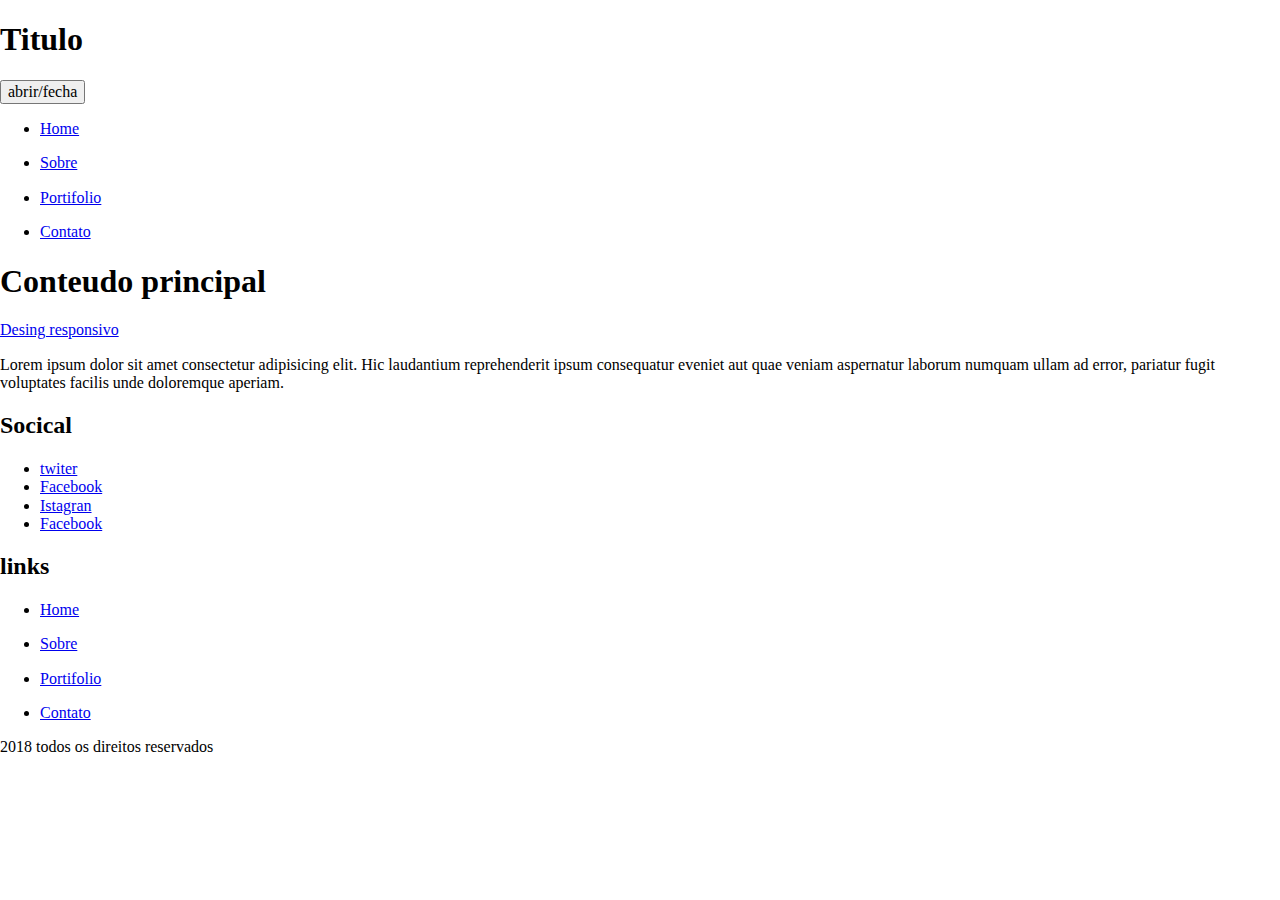
==== index.html @ 0a58e66d "primary commit" ====
<!DOCTYPE html>
<html lang="pt-br">

<head>
    <meta charset="UTF-8">
    <meta name="viewport" content="width=device-width, initial-scale=1.0">
    <meta http-equiv="X-UA-Compatible" content="ie=edge">
    <link rel="stylesheet" href="css/normalize.css">
    <link rel="stylesheet" href="css/style.css">
    <title>Empresa</title>

</head>

<body>

    <header>
        <h1>Titulo </h1>
        <nav>
            <button>abrir/fecha</button>
            <ul>
                <li>
                    <a href="index.html">Home</a>
                </li>
            </ul>
            <ul>
                <li>
                    <a href="sobre.html">Sobre</a>
                </li>
            </ul>
            <ul>
                <li>
                    <a href="portifolio.html">Portifolio</a>
                </li>
            </ul>
            <ul>
                <li>
                    <a href="contato.html">Contato</a>
                </li>
            </ul>
        </nav>
    </header>

    <main>
        <h1>Conteudo principal</h1>
    </main>

    <footer>
        <div>
            <div>
                <a href="index.html">Desing responsivo</a>
                <p>
                    Lorem ipsum dolor sit amet consectetur adipisicing elit. Hic laudantium reprehenderit ipsum consequatur eveniet aut quae
                    veniam aspernatur laborum numquam ullam ad error, pariatur fugit voluptates facilis unde doloremque aperiam.
                </p>
            </div>
            <div>
                <h2>Socical</h2>
                <ul>
                    <li>
                        <a href="http://twiter.com" target="_blank"> twiter </a>
                    </li>
                    <li>
                        <a href="http://facebook.com" target="_blank"> Facebook </a>
                    </li>
                    <li>
                        <a href="http://istagran.com" target="_blank"> Istagran </a>
                    </li>
                    <li>
                        <a href="http://facebook.com" target="_blank"> Facebook </a>
                    </li>
                </ul>
            </div>
            <div>
                <h2>links</h2>
                <ul>
                    <li>
                        <a href="index.html">Home</a>
                    </li>
                </ul>
                <ul>
                    <li>
                        <a href="sobre.html">Sobre</a>
                    </li>
                </ul>
                <ul>
                    <li>
                        <a href="portifolio.html">Portifolio</a>
                    </li>
                </ul>
                <ul>
                    <li>
                        <a href="contato.html">Contato</a>
                    </li>
                </ul>
            </div>
        </div>
        <div>2018 todos os direitos reservados</div>
    </footer>

</body>

</html>
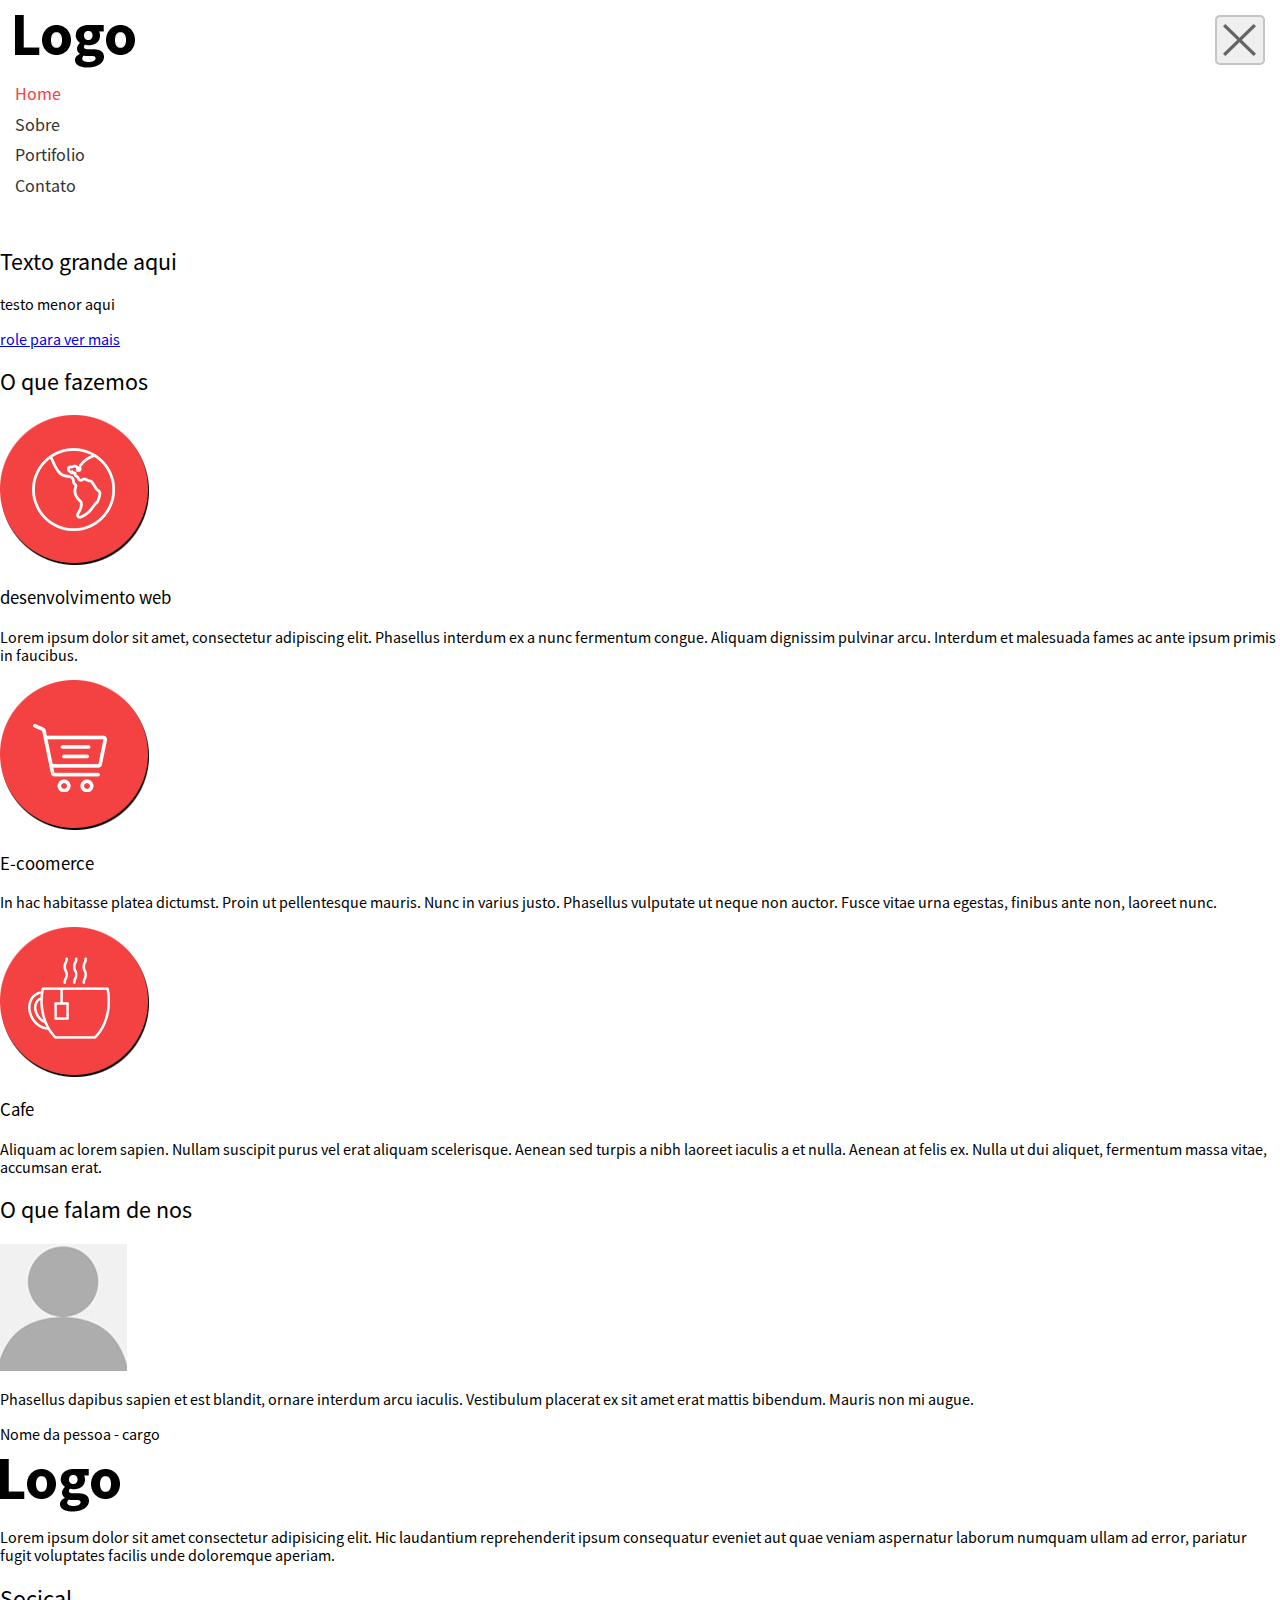
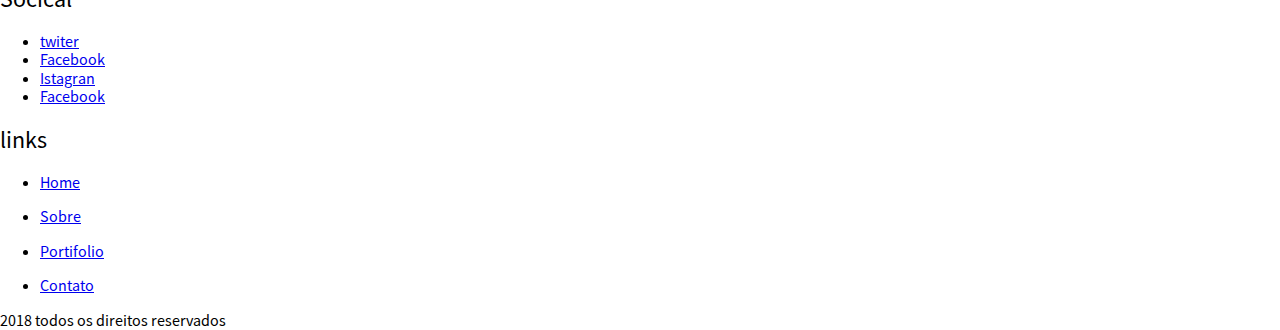
==== commit afbc0403: "dev css" ====
--- a/index.html
+++ b/index.html
@@ -13,41 +13,77 @@
 
 <body>
 
-    <header>
-        <h1>Titulo </h1>
-        <nav>
-            <button>abrir/fecha</button>
-            <ul>
+    <header class="cabecalho">
+        <h1 class="logo">Titulo </h1>
+        <nav class="menu-principal">
+            <button class="menu-principal__btn menu-principal__btn--fechar">abrir/fecha</button>
+            <ul class="menu-principal__lista">
                 <li>
-                    <a href="index.html">Home</a>
+                    <a class="menu-principal__item menu-principal__item--atual" href="index.html">Home</a>
                 </li>
-            </ul>
-            <ul>
                 <li>
-                    <a href="sobre.html">Sobre</a>
+                    <a class="menu-principal__item" href="sobre.html">Sobre</a>
                 </li>
-            </ul>
-            <ul>
                 <li>
-                    <a href="portifolio.html">Portifolio</a>
+                    <a class="menu-principal__item" href="portifolio.html">Portifolio</a>
                 </li>
-            </ul>
-            <ul>
                 <li>
-                    <a href="contato.html">Contato</a>
+                    <a class="menu-principal__item" href="contato.html">Contato</a>
                 </li>
             </ul>
         </nav>
     </header>
 
     <main>
-        <h1>Conteudo principal</h1>
+        <header>
+            <h2>Texto grande aqui</h2>
+            <p>testo menor aqui</p>
+            <a href="#servicos">role para ver mais</a>
+        </header>
+        <section id="servicos">
+            <h2>O que fazemos</h2>
+            <section>
+                <img src="img/icone-desenvolvimento-web.png" alt="icone planeta terra">
+                <h3>desenvolvimento web</h3>
+                <p>Lorem ipsum dolor sit amet, consectetur adipiscing elit. Phasellus interdum ex a nunc fermentum congue. Aliquam
+                    dignissim pulvinar arcu. Interdum et malesuada fames ac ante ipsum primis in faucibus. </p>
+            </section>
+        </section>
+        <section>
+            <img src="img/icone-carrinho-compras.png" alt="icone carrinho de compras">
+            <h3>E-coomerce</h3>
+            <p>
+                In hac habitasse platea dictumst. Proin ut pellentesque mauris. Nunc in varius justo. Phasellus vulputate ut neque non auctor.
+                Fusce vitae urna egestas, finibus ante non, laoreet nunc.
+            </p>
+        </section>
+        <section>
+            <img src="img/icone-cafe.png" alt="icone xicara de cafe">
+            <h3>Cafe</h3>
+            <p>
+                Aliquam ac lorem sapien. Nullam suscipit purus vel erat aliquam scelerisque. Aenean sed turpis a nibh laoreet iaculis a et
+                nulla. Aenean at felis ex. Nulla ut dui aliquet, fermentum massa vitae, accumsan erat.
+            </p>
+        </section>
+        <section>
+            <h2>O que falam de nos</h2>
+            <section>
+                <img src="img/depoimentos/pessoa-1.jpg" alt="foto da pessoa de depoimento">
+                <p>
+                    Phasellus dapibus sapien et est blandit, ornare interdum arcu iaculis. Vestibulum placerat ex sit amet erat mattis bibendum.
+                    Mauris non mi augue.
+                </p>
+                <p>
+                    Nome da pessoa - cargo
+                </p>
+            </section>
+        </section>
     </main>
 
     <footer>
         <div>
             <div>
-                <a href="index.html">Desing responsivo</a>
+                <a href="index.html" class="logo">Desing responsivo</a>
                 <p>
                     Lorem ipsum dolor sit amet consectetur adipisicing elit. Hic laudantium reprehenderit ipsum consequatur eveniet aut quae
                     veniam aspernatur laborum numquam ullam ad error, pariatur fugit voluptates facilis unde doloremque aperiam.
--- a/css/style.css
+++ b/css/style.css
@@ -0,0 +1,71 @@
+*{
+    box-sizing: border-box;
+}
+
+@font-face{
+    font-family: "Source Sans Pro";
+    src: url('../fonts/source-sans-pro/SourceSansPro-Regular.otf');
+    font-weight: bold;
+}
+
+body{
+    font-family: "Source Sans Pro"
+}
+
+.cabecalho{
+    background: #fff;
+    padding: 15px;
+}
+
+.logo{
+    background-image: url("../img/logotipo-preto.png");
+    background-repeat: no-repeat;
+    display: block;
+    width: 120px;
+    height: 53px;
+    text-indent: -9999px;
+    margin: 0;
+}
+
+.menu-principal__btn{
+    display: block;
+    width: 50px;
+    height: 50px;
+    text-indent: -9999px;
+    border-color: #c4c4c4;
+    border-style: solid;
+    border-radius: 5px;
+    background-image: url('../img/menuprincipal-btn-bg.png');
+    background-repeat: no-repeat;
+    background-position: 5px 5px;
+    cursor: pointer;
+
+    position: absolute;
+    top:15px;
+    right: 15px;
+}
+
+.menu-principal__btn--fechar{
+    background-position: -48px 7px;
+}
+
+.menu-principal__lista {
+    padding: 0;
+}
+
+.menu-principal__lista li{
+    list-style: none;
+}
+
+.menu-principal__item{
+    text-decoration: none;
+    font-weight: bold;
+    color: #343434;
+    display: block;
+    margin-bottom: 10px;
+    font-size: 18px;
+}
+
+.menu-principal__item--atual{
+    color: #f44242;
+}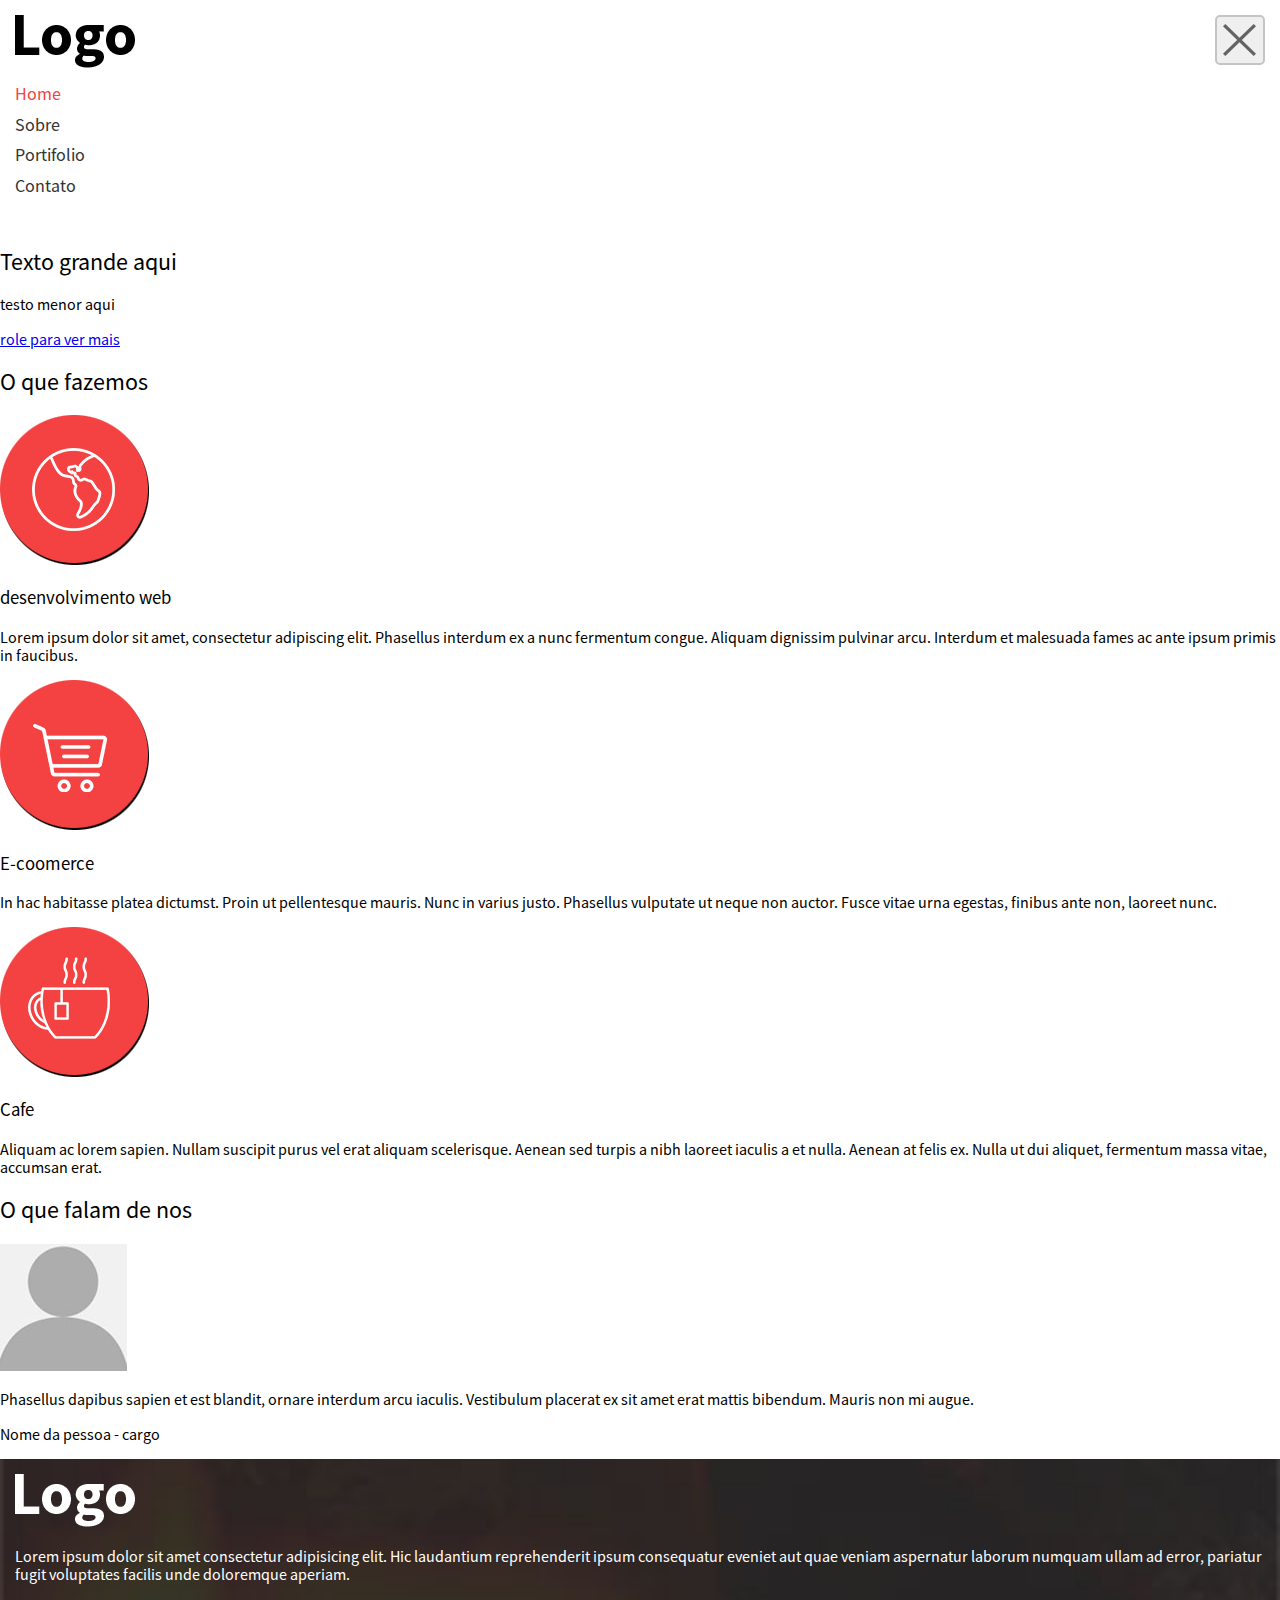
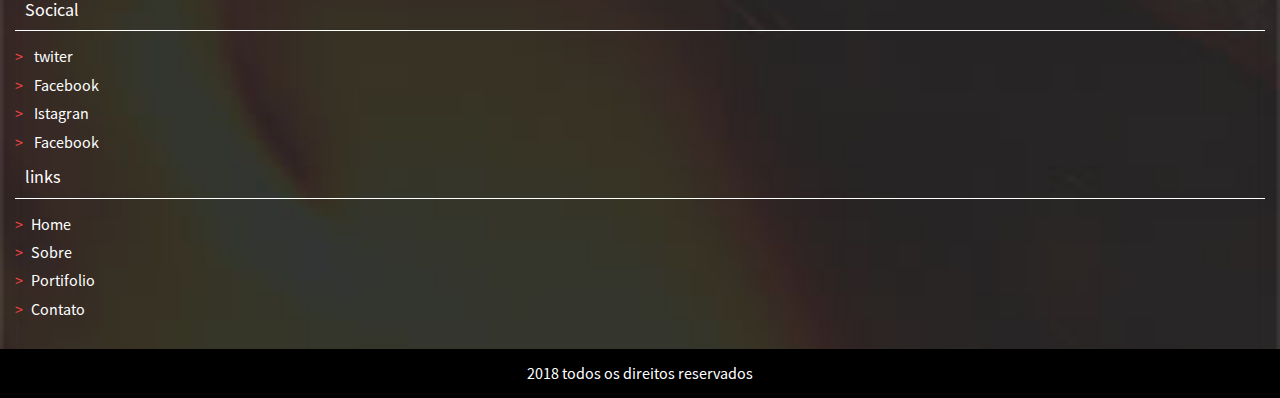
==== commit 7ec2fa7e: "a" ====
--- a/index.html
+++ b/index.html
@@ -80,57 +80,56 @@
         </section>
     </main>
 
-    <footer>
-        <div>
-            <div>
-                <a href="index.html" class="logo">Desing responsivo</a>
+    <footer class="rodape">
+        <div class="rodape__linha-1">
+            <div class="rodape_coluna">
+                <a href="index.html" class="logo logo--branco">Desing responsivo</a>
                 <p>
                     Lorem ipsum dolor sit amet consectetur adipisicing elit. Hic laudantium reprehenderit ipsum consequatur eveniet aut quae
                     veniam aspernatur laborum numquam ullam ad error, pariatur fugit voluptates facilis unde doloremque aperiam.
                 </p>
             </div>
-            <div>
-                <h2>Socical</h2>
-                <ul>
+            <div class="rodape_coluna">
+                <h2 class="rodape__titulo">Socical</h2>
+                <ul class="rodape__lista-links">
                     <li>
-                        <a href="http://twiter.com" target="_blank"> twiter </a>
+                        <a class="rodape__lista-links__item" href="http://twiter.com" target="_blank"> twiter </a>
                     </li>
                     <li>
-                        <a href="http://facebook.com" target="_blank"> Facebook </a>
+                        <a class="rodape__lista-links__item" href="http://facebook.com" target="_blank"> Facebook </a>
                     </li>
                     <li>
-                        <a href="http://istagran.com" target="_blank"> Istagran </a>
+                        <a class="rodape__lista-links__item" href="http://istagran.com" target="_blank"> Istagran </a>
                     </li>
                     <li>
-                        <a href="http://facebook.com" target="_blank"> Facebook </a>
+                        <a class="rodape__lista-links__item" href="http://facebook.com" target="_blank"> Facebook </a>
                     </li>
-                </ul>
+                </ul class="rodape__lista-links">
             </div>
-            <div>
-                <h2>links</h2>
-                <ul>
+            <div class="rodape_coluna">
+                <h2 class="rodape__titulo">links</h2>
+                <ul class="rodape__lista-links">
                     <li>
-                        <a href="index.html">Home</a>
+                        <a class="rodape__lista-links__item" href="index.html">Home</a>
                     </li>
-                </ul>
-                <ul>
+               
                     <li>
-                        <a href="sobre.html">Sobre</a>
+                        <a class="rodape__lista-links__item" href="sobre.html">Sobre</a>
                     </li>
-                </ul>
-                <ul>
+        
                     <li>
-                        <a href="portifolio.html">Portifolio</a>
+                        <a class="rodape__lista-links__item" href="portifolio.html">Portifolio</a>
                     </li>
-                </ul>
-                <ul>
+         
                     <li>
-                        <a href="contato.html">Contato</a>
+                        <a class="rodape__lista-links__item" href="contato.html">Contato</a>
                     </li>
                 </ul>
             </div>
         </div>
-        <div>2018 todos os direitos reservados</div>
+        <div class="rodape__linha-2">
+            2018 todos os direitos reservados
+        </div>
     </footer>
 
 </body>
--- a/css/style.css
+++ b/css/style.css
@@ -10,6 +10,11 @@
 
 body{
     font-family: "Source Sans Pro"
+}
+
+img{
+    max-width: 100%;
+    height: auto;
 }
 
 .cabecalho{
@@ -25,6 +30,11 @@
     height: 53px;
     text-indent: -9999px;
     margin: 0;
+}
+
+.logo--branco{
+    background-image: url("../img/logotipo-branco.png");
+
 }
 
 .menu-principal__btn{
@@ -51,11 +61,9 @@
 
 .menu-principal__lista {
     padding: 0;
+    list-style: none;
 }
 
-.menu-principal__lista li{
-    list-style: none;
-}
 
 .menu-principal__item{
     text-decoration: none;
@@ -68,4 +76,56 @@
 
 .menu-principal__item--atual{
     color: #f44242;
+}
+
+/* rodape */
+.rodape{
+    color: #fff
+}
+
+.rodape .logo{
+    margin-bottom: 20px;
+}
+
+.rodape__linha-1{
+    background-color: #272525;
+    padding: 15px;
+    background-image: url("../img/rodape-bg.jpg");
+    background-size: cover;
+}
+
+.rodape__linha-2{
+    background-color: #000;
+    text-align: center;
+    padding: 15px;
+}
+
+rodape_coluna{
+    margin-top: 40px;
+    margin-bottom: 40px;
+}
+
+.rodape__titulo{
+    border-bottom: 1px solid #fff;
+    padding: 0 10px 10px 10px;
+    font-size: 18px;
+}
+
+.rodape__lista-links{
+    padding: 0;
+    list-style: none;
+}
+
+
+.rodape__lista-links__item{
+    color:#fff;
+    text-decoration: none;
+    margin-bottom: 10px;
+    display: block;
+}
+
+.rodape__lista-links__item::before{
+  content: '>';
+    margin-right: 8px;
+    color: #f44242
 }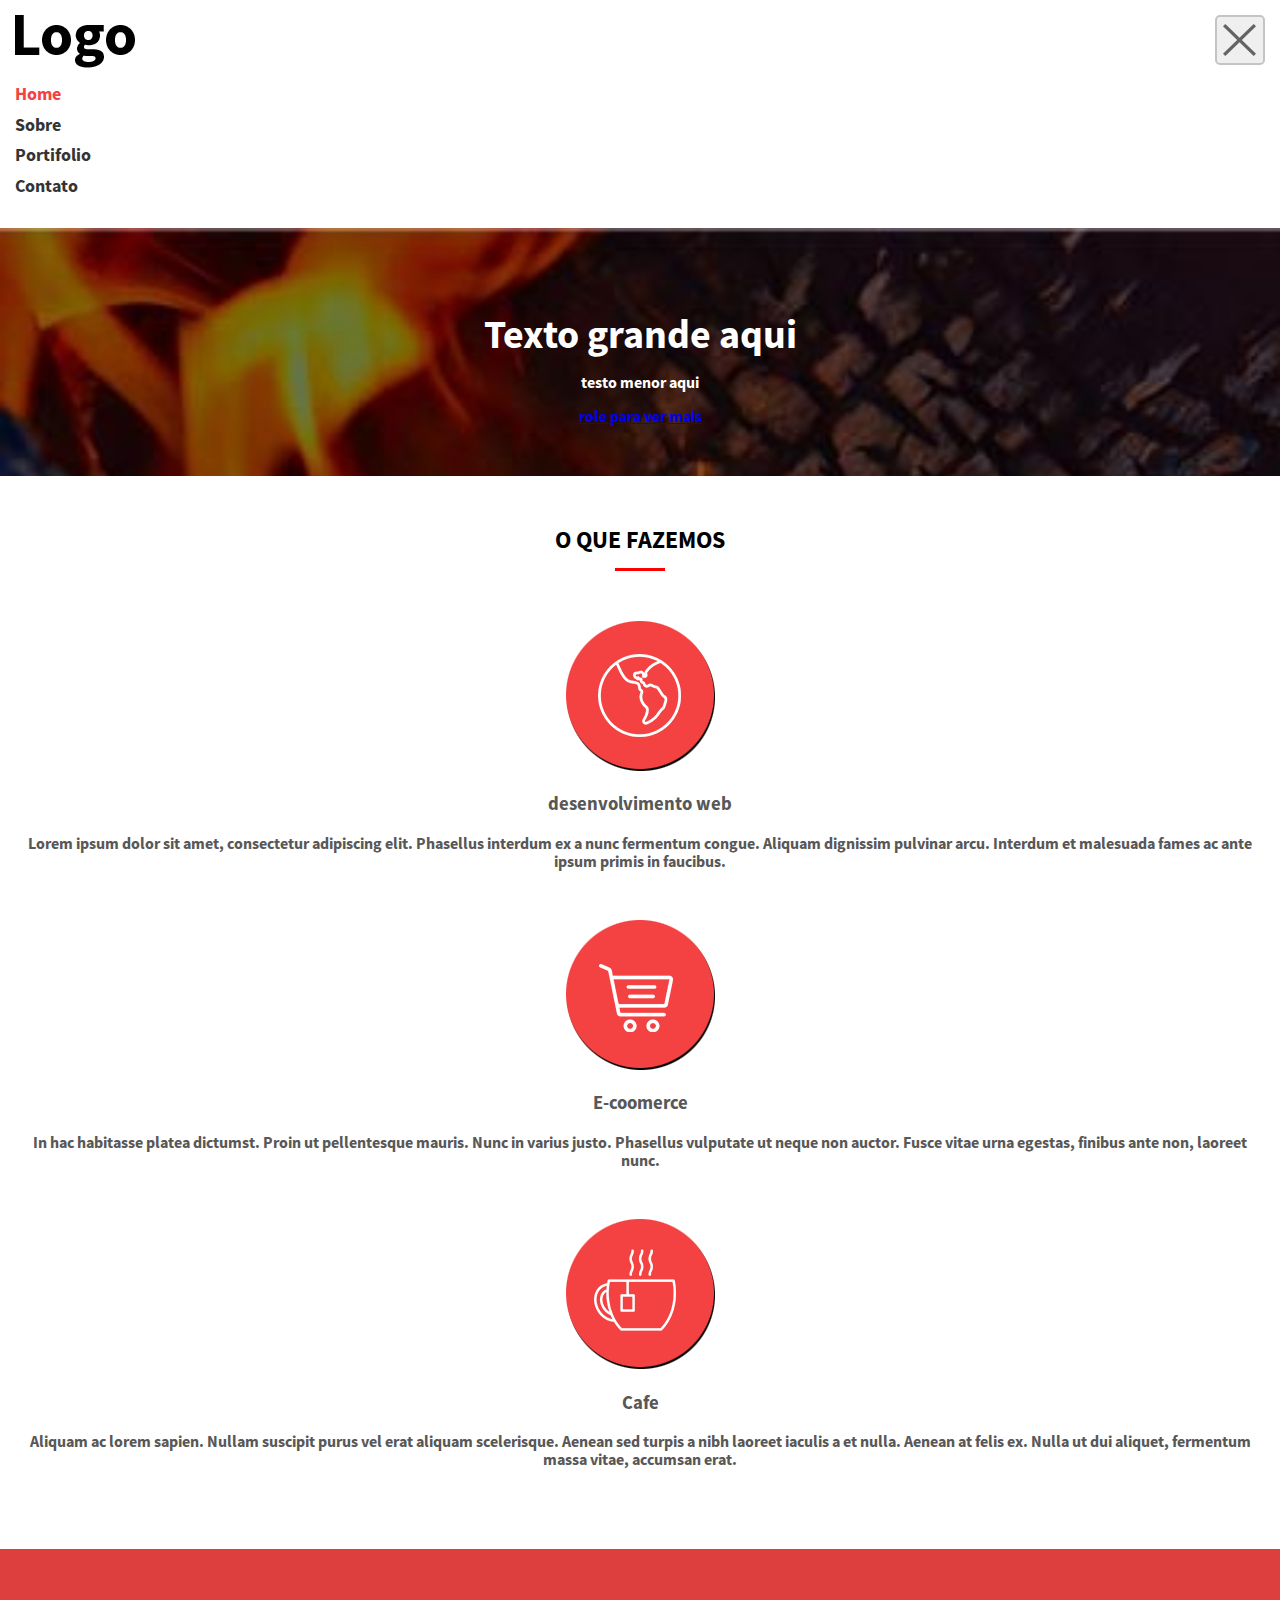
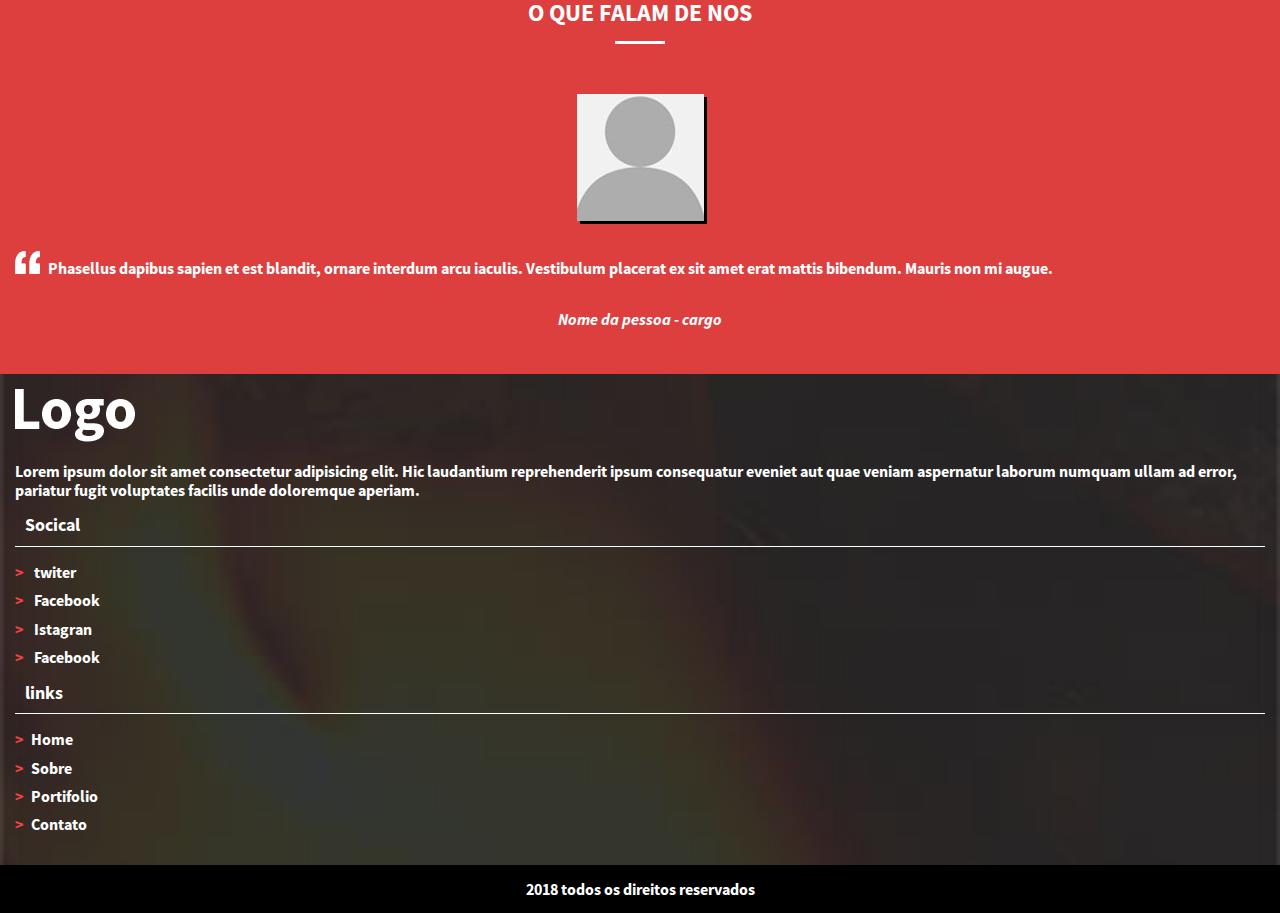
==== commit c6cb5bee: "mobile first" ====
--- a/index.html
+++ b/index.html
@@ -7,6 +7,8 @@
     <meta http-equiv="X-UA-Compatible" content="ie=edge">
     <link rel="stylesheet" href="css/normalize.css">
     <link rel="stylesheet" href="css/style.css">
+    <link rel="stylesheet" href="css/style-pagina.css">
+    <link rel="stylesheet" href="css/style-home.css">
     <title>Empresa</title>
 
 </head>
@@ -35,45 +37,45 @@
     </header>
 
     <main>
-        <header>
-            <h2>Texto grande aqui</h2>
-            <p>testo menor aqui</p>
-            <a href="#servicos">role para ver mais</a>
+        <header class="cabecalho-home">
+            <h2 class="cabecalho-home__titulo">Texto grande aqui</h2>
+            <p class="cabecalho-home__subtitulo">testo menor aqui</p>
+            <a class="cabecalho-home__role" href="#servicos">role para ver mais</a>
         </header>
-        <section id="servicos">
-            <h2>O que fazemos</h2>
-            <section>
+        <section id="servicos" class="servico">
+            <h2 class="home__titulo">O que fazemos</h2>
+            <section class="servico__item">
                 <img src="img/icone-desenvolvimento-web.png" alt="icone planeta terra">
                 <h3>desenvolvimento web</h3>
-                <p>Lorem ipsum dolor sit amet, consectetur adipiscing elit. Phasellus interdum ex a nunc fermentum congue. Aliquam
+                <p class="servico__texto">Lorem ipsum dolor sit amet, consectetur adipiscing elit. Phasellus interdum ex a nunc fermentum congue. Aliquam
                     dignissim pulvinar arcu. Interdum et malesuada fames ac ante ipsum primis in faucibus. </p>
             </section>
+            <section class="servico__item">
+                <img src="img/icone-carrinho-compras.png" alt="icone carrinho de compras">
+                <h3>E-coomerce</h3>
+                <p class="servico__texto">
+                    In hac habitasse platea dictumst. Proin ut pellentesque mauris. Nunc in varius justo. Phasellus vulputate ut neque non auctor.
+                    Fusce vitae urna egestas, finibus ante non, laoreet nunc.
+                </p>
+            </section>
+            <section class="servico__item">
+                <img src="img/icone-cafe.png" alt="icone xicara de cafe">
+                <h3>Cafe</h3>
+                <p class="servico__texto">
+                    Aliquam ac lorem sapien. Nullam suscipit purus vel erat aliquam scelerisque. Aenean sed turpis a nibh laoreet iaculis a et
+                    nulla. Aenean at felis ex. Nulla ut dui aliquet, fermentum massa vitae, accumsan erat.
+                </p>
+            </section>
         </section>
-        <section>
-            <img src="img/icone-carrinho-compras.png" alt="icone carrinho de compras">
-            <h3>E-coomerce</h3>
-            <p>
-                In hac habitasse platea dictumst. Proin ut pellentesque mauris. Nunc in varius justo. Phasellus vulputate ut neque non auctor.
-                Fusce vitae urna egestas, finibus ante non, laoreet nunc.
-            </p>
-        </section>
-        <section>
-            <img src="img/icone-cafe.png" alt="icone xicara de cafe">
-            <h3>Cafe</h3>
-            <p>
-                Aliquam ac lorem sapien. Nullam suscipit purus vel erat aliquam scelerisque. Aenean sed turpis a nibh laoreet iaculis a et
-                nulla. Aenean at felis ex. Nulla ut dui aliquet, fermentum massa vitae, accumsan erat.
-            </p>
-        </section>
-        <section>
-            <h2>O que falam de nos</h2>
-            <section>
-                <img src="img/depoimentos/pessoa-1.jpg" alt="foto da pessoa de depoimento">
-                <p>
+        <section class="depoimentos">
+            <h2 class="home__titulo home__titulo--branco">O que falam de nos</h2>
+            <section class="depoimentos__item">
+                <img class="depoimentos__img" src="img/depoimentos/pessoa-1.jpg" alt="foto da pessoa de depoimento">
+                <p class="depoimentos__texto">
                     Phasellus dapibus sapien et est blandit, ornare interdum arcu iaculis. Vestibulum placerat ex sit amet erat mattis bibendum.
                     Mauris non mi augue.
                 </p>
-                <p>
+                <p class="depoimentos__pessoa">
                     Nome da pessoa - cargo
                 </p>
             </section>
@@ -112,15 +114,15 @@
                     <li>
                         <a class="rodape__lista-links__item" href="index.html">Home</a>
                     </li>
-               
+
                     <li>
                         <a class="rodape__lista-links__item" href="sobre.html">Sobre</a>
                     </li>
-        
+
                     <li>
                         <a class="rodape__lista-links__item" href="portifolio.html">Portifolio</a>
                     </li>
-         
+
                     <li>
                         <a class="rodape__lista-links__item" href="contato.html">Contato</a>
                     </li>
--- a/css/style.css
+++ b/css/style.css
@@ -7,7 +7,18 @@
     src: url('../fonts/source-sans-pro/SourceSansPro-Regular.otf');
     font-weight: bold;
 }
+@font-face{
+    font-family: "Source Sans Pro";
+    src: url('../fonts/source-sans-pro/SourceSansPro-Bold.otf');
+    font-weight: bold;
 
+}
+@font-face{
+    font-family: "Source Sans Pro";
+    src: url('../fonts/source-sans-pro/SourceSansPro-BoldIt.otf');
+    font-weight: bold;
+    font-style: italic;
+}
 body{
     font-family: "Source Sans Pro"
 }
--- a/css/style-pagina.css
+++ b/css/style-pagina.css
@@ -0,0 +1,41 @@
+.pagina-cabecalho{
+    background-color: #dd3f3f;
+    background-image: url("../img/cabecalho-pagina-bg.jpg");
+    background-attachment: fixed;
+    color: #fff;
+    padding-top: 40px;
+    padding-bottom: 40px;
+}
+
+.pagina-cabecalho__titulo{
+    text-align: center;
+    text-transform: uppercase;
+}
+
+.pagina-cabecalho__titulo::after{
+    background-color: #fff;
+    width: 50px;
+    height: 3px;
+    display: block;
+    content: '';
+    margin: 0 auto;
+    margin-top: 23px;
+}
+
+.pagina-conteudo{
+    padding: 15px;
+    padding-top: 25px;
+    padding-bottom: 25px;
+    
+}
+
+.pagina-conteudo p{
+    color: #3a3a3a;
+    line-height: 22px;
+    margin-top: 20px;
+    margin-bottom: 20px;
+}
+
+.text-center{
+    text-align: center;
+}--- a/css/style-home.css
+++ b/css/style-home.css
@@ -0,0 +1,94 @@
+.cabecalho-home{
+    background: url('../img/cabecalho-home-bg.jpg') #000 no-repeat;
+    background-size: cover;
+    color: #fff;
+    text-align: center;
+    padding: 50px 0;
+}
+
+.cabecalho-home__titulo{
+    font-size: 40px;
+    margin-bottom: 0;
+}
+
+.cabecalho-home__home{
+    display: none
+}
+
+.home__titulo{
+    text-align: center;
+    text-transform: uppercase;
+    margin-bottom: 50px
+}
+
+
+.home__titulo::after{
+    content: '';
+    display: block;
+    width: 50px;
+    height: 3px;
+    background-color: #f00;
+    margin: 0 auto;
+    margin-top: 15px; 
+}
+
+.home__titulo--branco::after{
+    background-color: #fff;
+}
+
+.servico{
+    padding: 30px 0;
+}
+
+.servico__item{
+    text-align: center;
+    padding: 0 15px;
+    margin-bottom: 50px;
+}
+
+.servico__item{
+    color: #585858;
+}
+
+.depoimentos{
+    background-color: #dd3f3f;
+    background-image: url();
+    background-attachment: fixed;
+    color: #fff;
+    padding: 30px 0;
+
+}
+
+.depoimentos__item{
+    padding: 0 15px;
+}
+
+.depoimentos__img{ 
+    margin: 0 auto;
+    display: block;
+    box-shadow: 3px 3px 0 #000;
+    margin-bottom: 30px;
+}
+
+.depoimentos__texto{
+     line-height: 24px;
+    margin-bottom: 30px;
+     
+}
+
+.depoimentos__texto::before{
+    background: url('../img/aspas.png') no-repeat;
+    content: '';
+    display: inline-block;
+    width: 25px;
+    height: 23px;
+    margin-right: 5px;
+}
+
+.depoimentos__pessoa{ 
+   
+    text-align: center;
+    font-weight: bold;
+    font-style: italic;
+
+}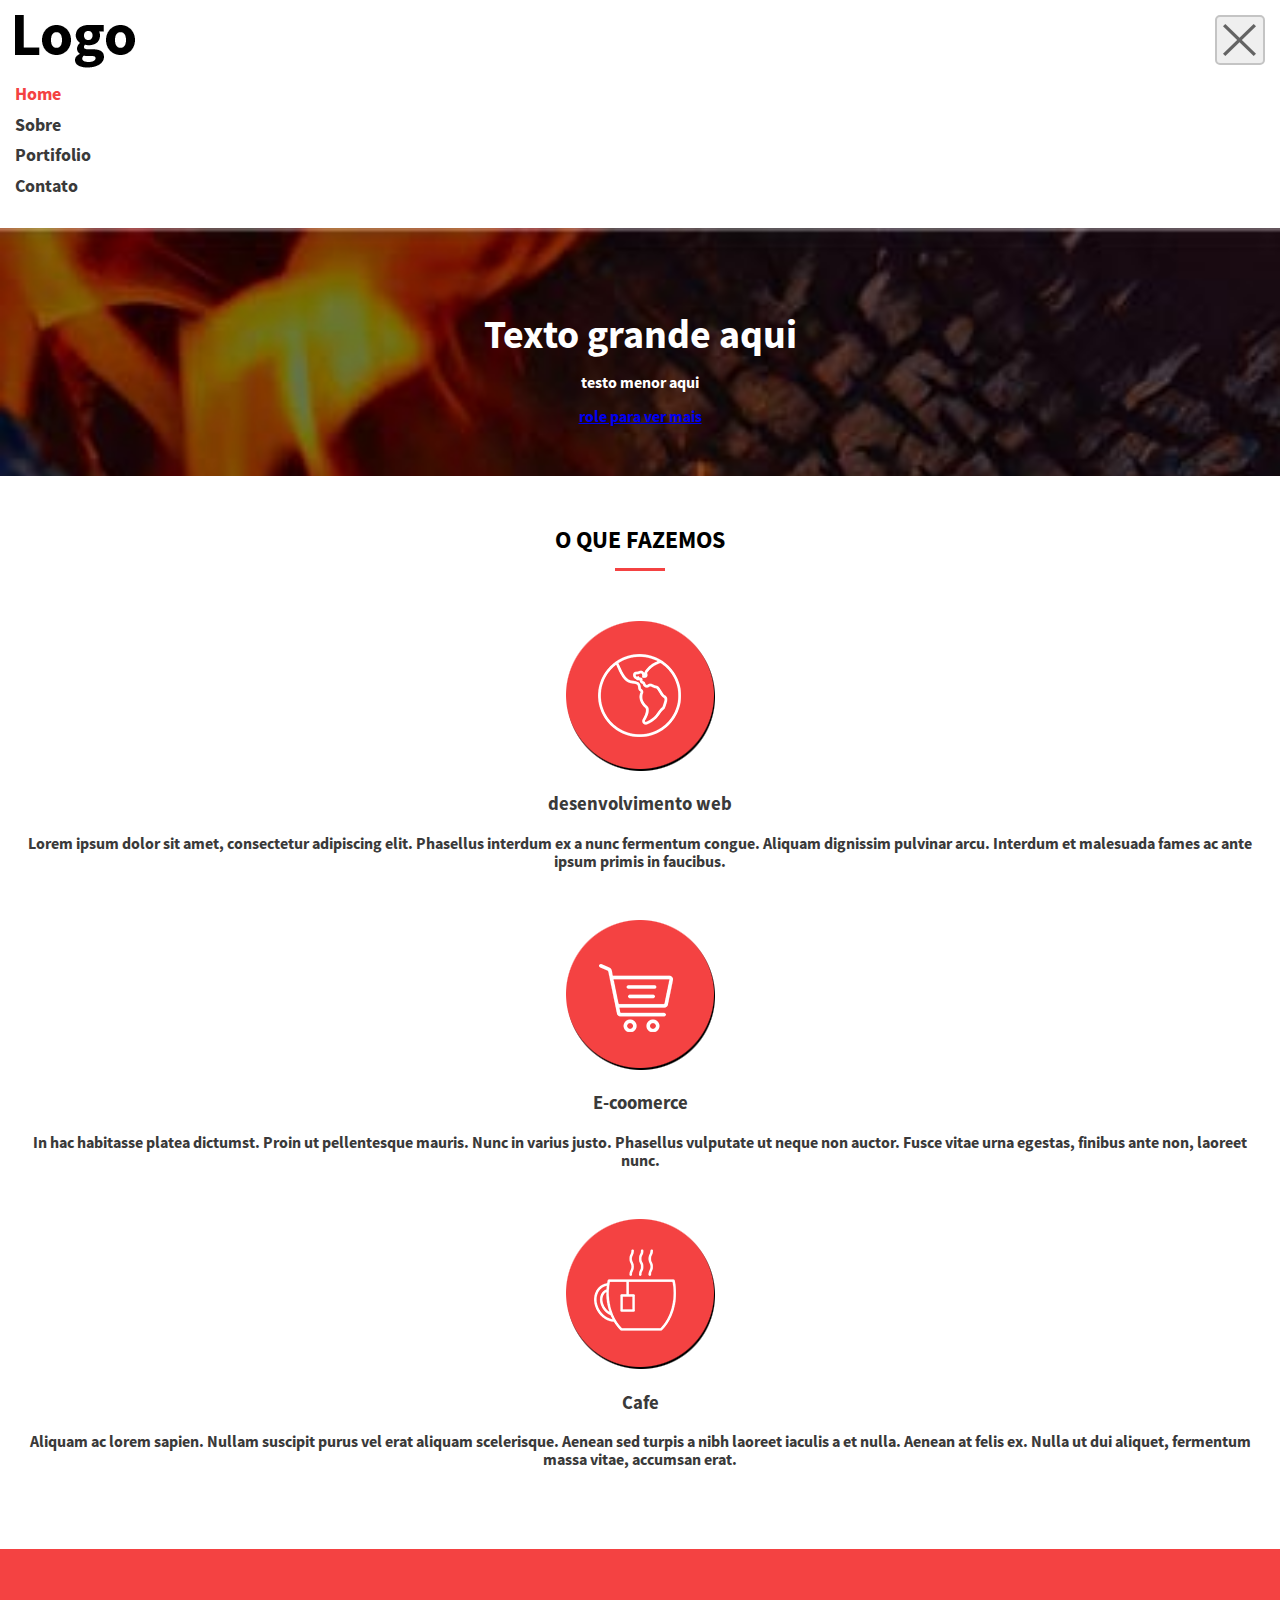
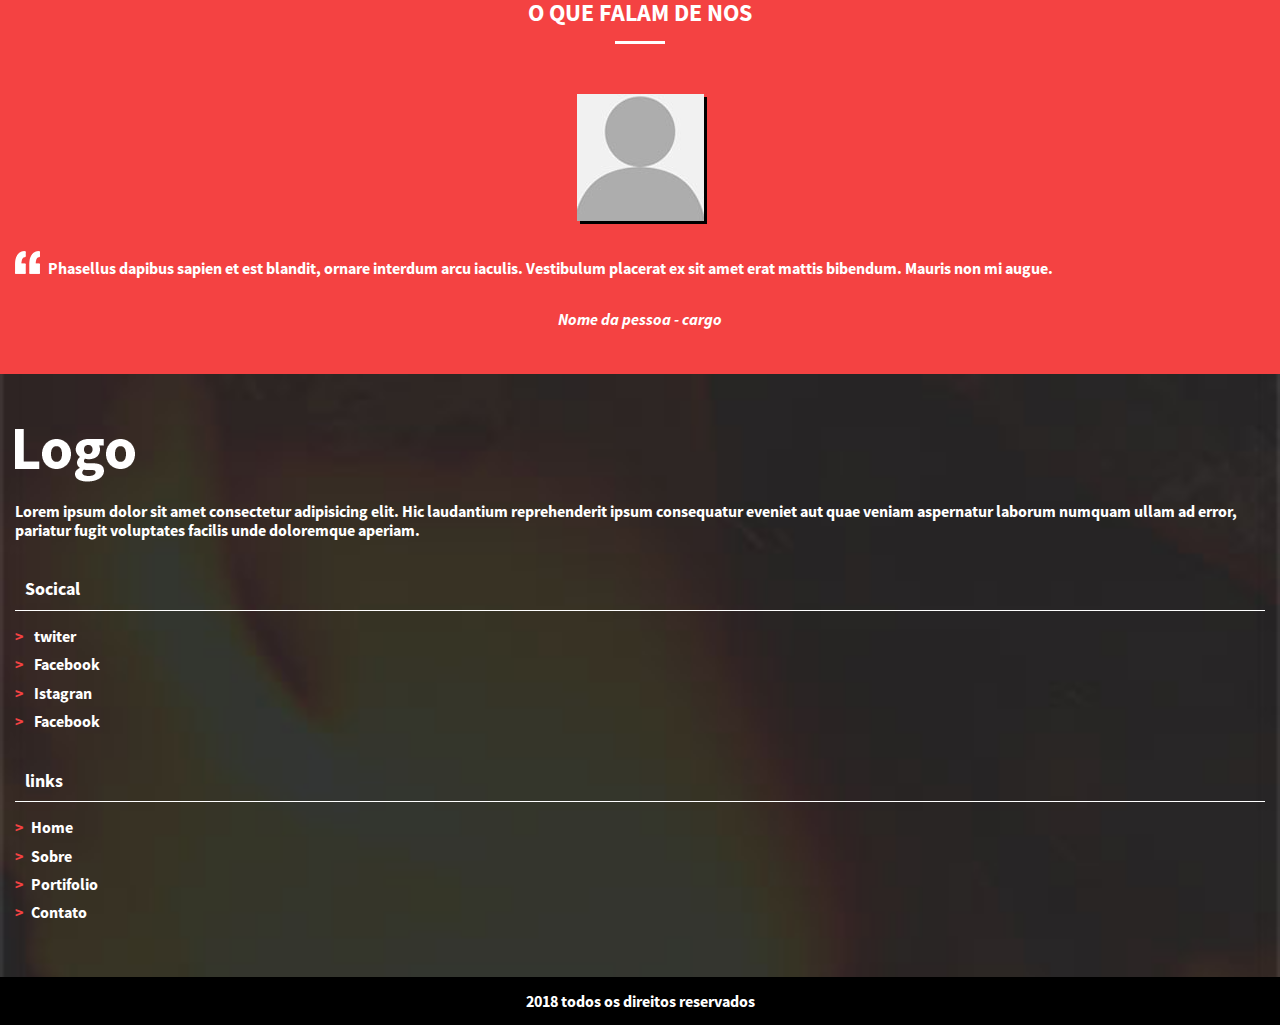
==== commit 880f534a: "sass" ====
--- a/index.html
+++ b/index.html
@@ -5,10 +5,7 @@
     <meta charset="UTF-8">
     <meta name="viewport" content="width=device-width, initial-scale=1.0">
     <meta http-equiv="X-UA-Compatible" content="ie=edge">
-    <link rel="stylesheet" href="css/normalize.css">
     <link rel="stylesheet" href="css/style.css">
-    <link rel="stylesheet" href="css/style-pagina.css">
-    <link rel="stylesheet" href="css/style-home.css">
     <title>Empresa</title>
 
 </head>
--- a/css/style.css
+++ b/css/style.css
@@ -1,142 +1,574 @@
-*{
-    box-sizing: border-box;
-}
-
-@font-face{
-    font-family: "Source Sans Pro";
-    src: url('../fonts/source-sans-pro/SourceSansPro-Regular.otf');
-    font-weight: bold;
-}
-@font-face{
-    font-family: "Source Sans Pro";
-    src: url('../fonts/source-sans-pro/SourceSansPro-Bold.otf');
-    font-weight: bold;
-
-}
-@font-face{
-    font-family: "Source Sans Pro";
-    src: url('../fonts/source-sans-pro/SourceSansPro-BoldIt.otf');
-    font-weight: bold;
-    font-style: italic;
-}
-body{
-    font-family: "Source Sans Pro"
-}
-
-img{
-    max-width: 100%;
-    height: auto;
-}
-
-.cabecalho{
-    background: #fff;
-    padding: 15px;
-}
-
-.logo{
-    background-image: url("../img/logotipo-preto.png");
-    background-repeat: no-repeat;
-    display: block;
-    width: 120px;
-    height: 53px;
-    text-indent: -9999px;
-    margin: 0;
-}
-
-.logo--branco{
-    background-image: url("../img/logotipo-branco.png");
-
-}
-
-.menu-principal__btn{
-    display: block;
-    width: 50px;
-    height: 50px;
-    text-indent: -9999px;
-    border-color: #c4c4c4;
-    border-style: solid;
-    border-radius: 5px;
-    background-image: url('../img/menuprincipal-btn-bg.png');
-    background-repeat: no-repeat;
-    background-position: 5px 5px;
-    cursor: pointer;
-
-    position: absolute;
-    top:15px;
-    right: 15px;
-}
-
-.menu-principal__btn--fechar{
-    background-position: -48px 7px;
-}
+/*! normalize.css v8.0.0 | MIT License | github.com/necolas/normalize.css */
+/* Document
+   ========================================================================== */
+/**
+ * 1. Correct the line height in all browsers.
+ * 2. Prevent adjustments of font size after orientation changes in iOS.
+ */
+html {
+  line-height: 1.15;
+  /* 1 */
+  -webkit-text-size-adjust: 100%;
+  /* 2 */ }
+
+/* Sections
+     ========================================================================== */
+/**
+   * Remove the margin in all browsers.
+   */
+body {
+  margin: 0; }
+
+/**
+   * Correct the font size and margin on `h1` elements within `section` and
+   * `article` contexts in Chrome, Firefox, and Safari.
+   */
+h1 {
+  font-size: 2em;
+  margin: 0.67em 0; }
+
+/* Grouping content
+     ========================================================================== */
+/**
+   * 1. Add the correct box sizing in Firefox.
+   * 2. Show the overflow in Edge and IE.
+   */
+hr {
+  box-sizing: content-box;
+  /* 1 */
+  height: 0;
+  /* 1 */
+  overflow: visible;
+  /* 2 */ }
+
+/**
+   * 1. Correct the inheritance and scaling of font size in all browsers.
+   * 2. Correct the odd `em` font sizing in all browsers.
+   */
+pre {
+  font-family: monospace, monospace;
+  /* 1 */
+  font-size: 1em;
+  /* 2 */ }
+
+/* Text-level semantics
+     ========================================================================== */
+/**
+   * Remove the gray background on active links in IE 10.
+   */
+a {
+  background-color: transparent; }
+
+/**
+   * 1. Remove the bottom border in Chrome 57-
+   * 2. Add the correct text decoration in Chrome, Edge, IE, Opera, and Safari.
+   */
+abbr[title] {
+  border-bottom: none;
+  /* 1 */
+  text-decoration: underline;
+  /* 2 */
+  text-decoration: underline dotted;
+  /* 2 */ }
+
+/**
+   * Add the correct font weight in Chrome, Edge, and Safari.
+   */
+b,
+strong {
+  font-weight: bolder; }
+
+/**
+   * 1. Correct the inheritance and scaling of font size in all browsers.
+   * 2. Correct the odd `em` font sizing in all browsers.
+   */
+code,
+kbd,
+samp {
+  font-family: monospace, monospace;
+  /* 1 */
+  font-size: 1em;
+  /* 2 */ }
+
+/**
+   * Add the correct font size in all browsers.
+   */
+small {
+  font-size: 80%; }
+
+/**
+   * Prevent `sub` and `sup` elements from affecting the line height in
+   * all browsers.
+   */
+sub,
+sup {
+  font-size: 75%;
+  line-height: 0;
+  position: relative;
+  vertical-align: baseline; }
+
+sub {
+  bottom: -0.25em; }
+
+sup {
+  top: -0.5em; }
+
+/* Embedded content
+     ========================================================================== */
+/**
+   * Remove the border on images inside links in IE 10.
+   */
+img {
+  border-style: none; }
+
+/* Forms
+     ========================================================================== */
+/**
+   * 1. Change the font styles in all browsers.
+   * 2. Remove the margin in Firefox and Safari.
+   */
+button,
+input,
+optgroup,
+select,
+textarea {
+  font-family: inherit;
+  /* 1 */
+  font-size: 100%;
+  /* 1 */
+  line-height: 1.15;
+  /* 1 */
+  margin: 0;
+  /* 2 */ }
+
+/**
+   * Show the overflow in IE.
+   * 1. Show the overflow in Edge.
+   */
+button,
+input {
+  /* 1 */
+  overflow: visible; }
+
+/**
+   * Remove the inheritance of text transform in Edge, Firefox, and IE.
+   * 1. Remove the inheritance of text transform in Firefox.
+   */
+button,
+select {
+  /* 1 */
+  text-transform: none; }
+
+/**
+   * Correct the inability to style clickable types in iOS and Safari.
+   */
+button,
+[type="button"],
+[type="reset"],
+[type="submit"] {
+  -webkit-appearance: button; }
+
+/**
+   * Remove the inner border and padding in Firefox.
+   */
+button::-moz-focus-inner,
+[type="button"]::-moz-focus-inner,
+[type="reset"]::-moz-focus-inner,
+[type="submit"]::-moz-focus-inner {
+  border-style: none;
+  padding: 0; }
+
+/**
+   * Restore the focus styles unset by the previous rule.
+   */
+button:-moz-focusring,
+[type="button"]:-moz-focusring,
+[type="reset"]:-moz-focusring,
+[type="submit"]:-moz-focusring {
+  outline: 1px dotted ButtonText; }
+
+/**
+   * Correct the padding in Firefox.
+   */
+fieldset {
+  padding: 0.35em 0.75em 0.625em; }
+
+/**
+   * 1. Correct the text wrapping in Edge and IE.
+   * 2. Correct the color inheritance from `fieldset` elements in IE.
+   * 3. Remove the padding so developers are not caught out when they zero out
+   *    `fieldset` elements in all browsers.
+   */
+legend {
+  box-sizing: border-box;
+  /* 1 */
+  color: inherit;
+  /* 2 */
+  display: table;
+  /* 1 */
+  max-width: 100%;
+  /* 1 */
+  padding: 0;
+  /* 3 */
+  white-space: normal;
+  /* 1 */ }
+
+/**
+   * Add the correct vertical alignment in Chrome, Firefox, and Opera.
+   */
+progress {
+  vertical-align: baseline; }
+
+/**
+   * Remove the default vertical scrollbar in IE 10+.
+   */
+textarea {
+  overflow: auto; }
+
+/**
+   * 1. Add the correct box sizing in IE 10.
+   * 2. Remove the padding in IE 10.
+   */
+[type="checkbox"],
+[type="radio"] {
+  box-sizing: border-box;
+  /* 1 */
+  padding: 0;
+  /* 2 */ }
+
+/**
+   * Correct the cursor style of increment and decrement buttons in Chrome.
+   */
+[type="number"]::-webkit-inner-spin-button,
+[type="number"]::-webkit-outer-spin-button {
+  height: auto; }
+
+/**
+   * 1. Correct the odd appearance in Chrome and Safari.
+   * 2. Correct the outline style in Safari.
+   */
+[type="search"] {
+  -webkit-appearance: textfield;
+  /* 1 */
+  outline-offset: -2px;
+  /* 2 */ }
+
+/**
+   * Remove the inner padding in Chrome and Safari on macOS.
+   */
+[type="search"]::-webkit-search-decoration {
+  -webkit-appearance: none; }
+
+/**
+   * 1. Correct the inability to style clickable types in iOS and Safari.
+   * 2. Change font properties to `inherit` in Safari.
+   */
+::-webkit-file-upload-button {
+  -webkit-appearance: button;
+  /* 1 */
+  font: inherit;
+  /* 2 */ }
+
+/* Interactive
+     ========================================================================== */
+/*
+   * Add the correct display in Edge, IE 10+, and Firefox.
+   */
+details {
+  display: block; }
+
+/*
+   * Add the correct display in all browsers.
+   */
+summary {
+  display: list-item; }
+
+/* Misc
+     ========================================================================== */
+/**
+   * Add the correct display in IE 10+.
+   */
+template {
+  display: none; }
+
+/**
+   * Add the correct display in IE 10.
+   */
+[hidden] {
+  display: none; }
+
+@font-face {
+  font-family: "Source Sans Pro";
+  src: url("../fonts/source-sans-pro/SourceSansPro-Regular.otf");
+  font-weight: bold; }
+
+@font-face {
+  font-family: "Source Sans Pro";
+  src: url("../fonts/source-sans-pro/SourceSansPro-Bold.otf");
+  font-weight: bold; }
+
+@font-face {
+  font-family: "Source Sans Pro";
+  src: url("../fonts/source-sans-pro/SourceSansPro-BoldIt.otf");
+  font-weight: bold;
+  font-style: italic; }
+
+* {
+  box-sizing: border-box; }
+
+img {
+  max-width: 100%;
+  height: auto; }
+
+body {
+  font-family: "Source Sans Pro"; }
+
+.cabecalho {
+  background: #fff;
+  padding: 15px; }
+
+.rodape {
+  color: #fff; }
+
+.rodape .logo {
+  margin-bottom: 20px; }
+
+.rodape__linha-1 {
+  background-color: #272525;
+  padding: 15px;
+  background-image: url("../img/rodape-bg.jpg");
+  background-size: cover; }
+
+.rodape__linha-2 {
+  background-color: #000;
+  text-align: center;
+  padding: 15px; }
+
+.rodape_coluna {
+  margin-top: 40px;
+  margin-bottom: 40px; }
+
+.rodape__titulo {
+  border-bottom: 1px solid #fff;
+  padding: 0 10px 10px 10px;
+  font-size: 18px; }
+
+.rodape__lista-links {
+  padding: 0;
+  list-style: none; }
+
+.rodape__lista-links__item {
+  color: #fff;
+  text-decoration: none;
+  margin-bottom: 10px;
+  display: block; }
+
+.rodape__lista-links__item::before {
+  content: '>';
+  margin-right: 8px;
+  color: #f44242; }
+
+.text-center {
+  text-align: center; }
+
+.depoimentos {
+  background-color: #f44242;
+  background-image: url();
+  background-attachment: fixed;
+  color: #fff;
+  padding: 30px 0; }
+
+.depoimentos__item {
+  padding: 0 15px; }
+
+.depoimentos__img {
+  margin: 0 auto;
+  display: block;
+  box-shadow: 3px 3px 0 #000;
+  margin-bottom: 30px; }
+
+.depoimentos__texto {
+  line-height: 24px;
+  margin-bottom: 30px; }
+
+.depoimentos__texto::before {
+  background: url("../img/aspas.png") no-repeat;
+  content: '';
+  display: inline-block;
+  width: 25px;
+  height: 23px;
+  margin-right: 5px; }
+
+.depoimentos__pessoa {
+  text-align: center;
+  font-weight: bold;
+  font-style: italic; }
+
+.formulario {
+  background-color: #efecec;
+  margin-left: -15px;
+  margin-right: -15px;
+  padding: 40px 15px 40px 15px;
+  box-shadow: 0 3px 5px #989898; }
+
+.formulario__campo {
+  width: 100%;
+  border: 1px solid #c4c4c4;
+  padding: 10px 5px;
+  border-radius: 5px;
+  margin: 15px 1px; }
+
+.formulario__label {
+  color: #343434; }
+
+.formulario__botao {
+  border: 3px solid #f44242;
+  border-radius: 300px;
+  background-color: #fff;
+  color: #f44242;
+  padding: 10px 20px;
+  cursor: pointer;
+  display: block;
+  margin: 0  auto;
+  font-weight: bold; }
+
+.logo {
+  background-image: url("../img/logotipo-preto.png");
+  background-repeat: no-repeat;
+  display: block;
+  width: 120px;
+  height: 53px;
+  text-indent: -9999px;
+  margin: 0; }
+
+.logo--branco {
+  background-image: url("../img/logotipo-branco.png"); }
+
+.mapa {
+  height: 0;
+  padding-bottom: 100%;
+  position: relative;
+  margin: 0 -15px -25px -15px; }
+
+.mapa iframe {
+  width: 100% !important;
+  height: 100% !important;
+  position: absolute;
+  top: 0;
+  left: 0; }
+
+.menu-principal__btn {
+  display: block;
+  width: 50px;
+  height: 50px;
+  text-indent: -9999px;
+  border-color: #c4c4c4;
+  border-style: solid;
+  border-radius: 5px;
+  background-image: url("../img/menuprincipal-btn-bg.png");
+  background-repeat: no-repeat;
+  background-position: 5px 5px;
+  cursor: pointer;
+  position: absolute;
+  top: 15px;
+  right: 15px; }
+
+.menu-principal__btn--fechar {
+  background-position: -48px 7px; }
 
 .menu-principal__lista {
-    padding: 0;
-    list-style: none;
-}
-
-
-.menu-principal__item{
-    text-decoration: none;
-    font-weight: bold;
-    color: #343434;
-    display: block;
-    margin-bottom: 10px;
-    font-size: 18px;
-}
-
-.menu-principal__item--atual{
-    color: #f44242;
-}
-
-/* rodape */
-.rodape{
-    color: #fff
-}
-
-.rodape .logo{
-    margin-bottom: 20px;
-}
-
-.rodape__linha-1{
-    background-color: #272525;
-    padding: 15px;
-    background-image: url("../img/rodape-bg.jpg");
-    background-size: cover;
-}
-
-.rodape__linha-2{
-    background-color: #000;
-    text-align: center;
-    padding: 15px;
-}
-
-rodape_coluna{
-    margin-top: 40px;
-    margin-bottom: 40px;
-}
-
-.rodape__titulo{
-    border-bottom: 1px solid #fff;
-    padding: 0 10px 10px 10px;
-    font-size: 18px;
-}
-
-.rodape__lista-links{
-    padding: 0;
-    list-style: none;
-}
-
-
-.rodape__lista-links__item{
-    color:#fff;
-    text-decoration: none;
-    margin-bottom: 10px;
-    display: block;
-}
-
-.rodape__lista-links__item::before{
-  content: '>';
-    margin-right: 8px;
-    color: #f44242
-}+  padding: 0;
+  list-style: none; }
+
+.menu-principal__item {
+  text-decoration: none;
+  font-weight: bold;
+  color: #3a3a3a;
+  display: block;
+  margin-bottom: 10px;
+  font-size: 18px; }
+
+.menu-principal__item--atual {
+  color: #f44242; }
+
+.pagina-cabecalho {
+  background-color: #f44242;
+  background-image: url("../img/cabecalho-pagina-bg.jpg");
+  background-attachment: fixed;
+  color: #fff;
+  padding-top: 40px;
+  padding-bottom: 40px; }
+
+.pagina-cabecalho__titulo {
+  text-align: center;
+  text-transform: uppercase; }
+
+.pagina-cabecalho__titulo::after {
+  background-color: #fff;
+  width: 50px;
+  height: 3px;
+  display: block;
+  content: '';
+  margin: 0 auto;
+  margin-top: 23px; }
+
+.servico {
+  padding: 30px 0; }
+
+.servico__item {
+  text-align: center;
+  padding: 0 15px;
+  margin-bottom: 50px; }
+
+.servico__item {
+  color: #3a3a3a; }
+
+.cabecalho-home {
+  background: url("../img/cabecalho-home-bg.jpg") #000 no-repeat;
+  background-size: cover;
+  color: #fff;
+  text-align: center;
+  padding: 50px 0; }
+
+.cabecalho-home__titulo {
+  font-size: 40px;
+  margin-bottom: 0; }
+
+.cabecalho-home__home {
+  display: none; }
+
+.home__titulo {
+  text-align: center;
+  text-transform: uppercase;
+  margin-bottom: 50px; }
+
+.home__titulo::after {
+  content: '';
+  display: block;
+  width: 50px;
+  height: 3px;
+  background-color: #f44242;
+  margin: 0 auto;
+  margin-top: 15px; }
+
+.home__titulo--branco::after {
+  background-color: #fff; }
+
+.lista-trabalhos {
+  list-style: none;
+  padding: 0; }
+
+.lista-trabalhos__item {
+  margin-left: -15px;
+  margin-right: -15px;
+  margin-bottom: 50px; }
+
+.lista-trabalhos__item a {
+  text-decoration: none; }
+
+.lista-trabalhos__titulo {
+  color: black;
+  font-size: 18px;
+  margin-left: 15px;
+  border-left: 1px solid black;
+  padding-left: 10px; }
